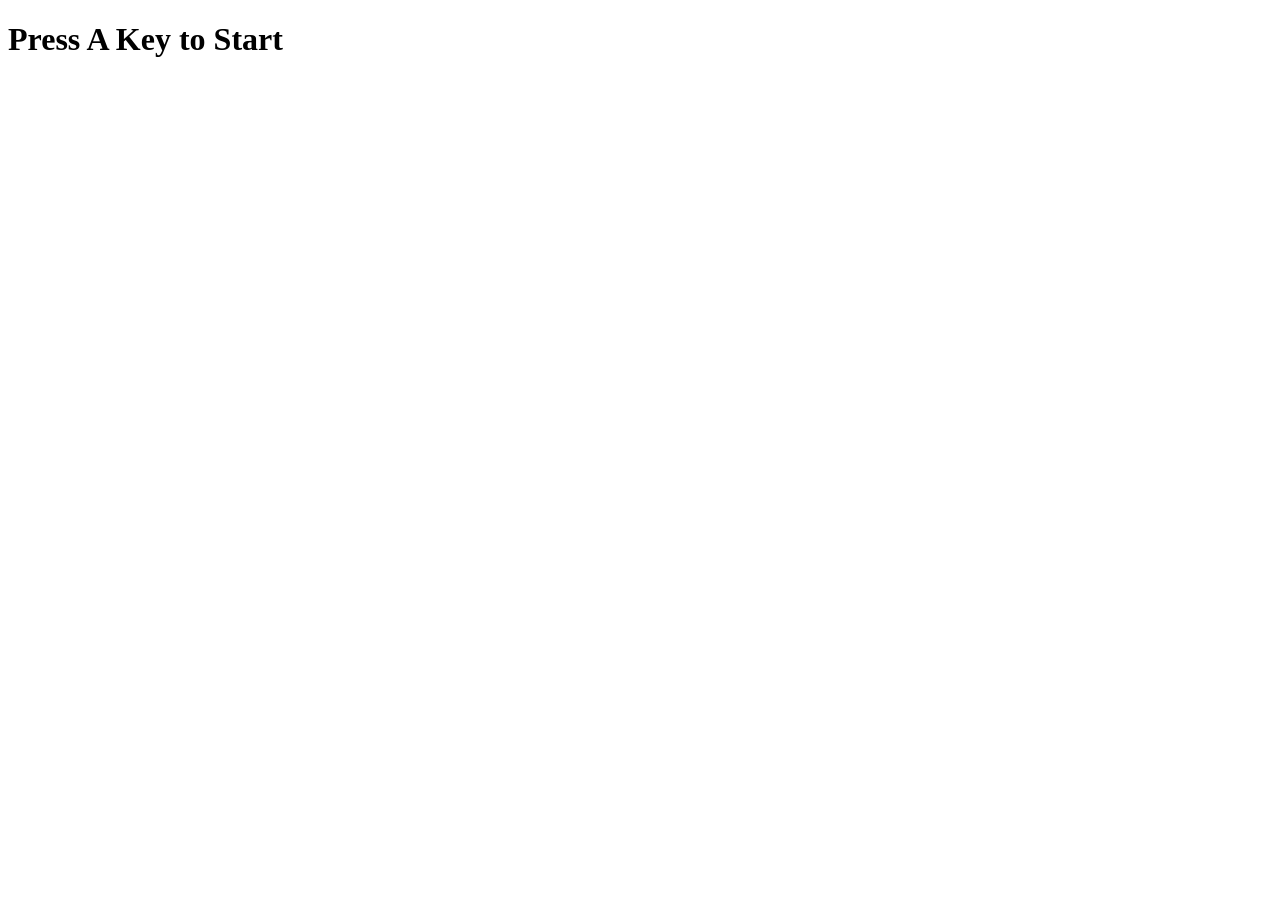
==== index.html @ 441bcaa2 "Add files via upload" ====
<!DOCTYPE html>
<html lang="en" dir="ltr">
  <head>
    <meta charset="utf-8" />
    <title>Simon</title>
    <link rel="stylesheet" href="styles.css" />
    <link
      href="https://fonts.googleapis.com/css?family=Press+Start+2P"
      rel="stylesheet"
    />
  </head>

  <body>
    <h1 id="level-title">Press A Key to Start</h1>
    <div class="container">
      <div lass="row">
        <div type="button" id="green" class="btn green"></div>

        <div type="button" id="red" class="btn red"></div>
      </div>

      <div class="row">
        <div type="button" id="yellow" class="btn yellow"></div>
        <div type="button" id="blue" class="btn blue"></div>
      </div>
    </div>
    <script src="https://ajax.googleapis.com/ajax/libs/jquery/3.7.0/jquery.min.js"></script>
    <script src="./index.js"></script>
  </body>
</html>
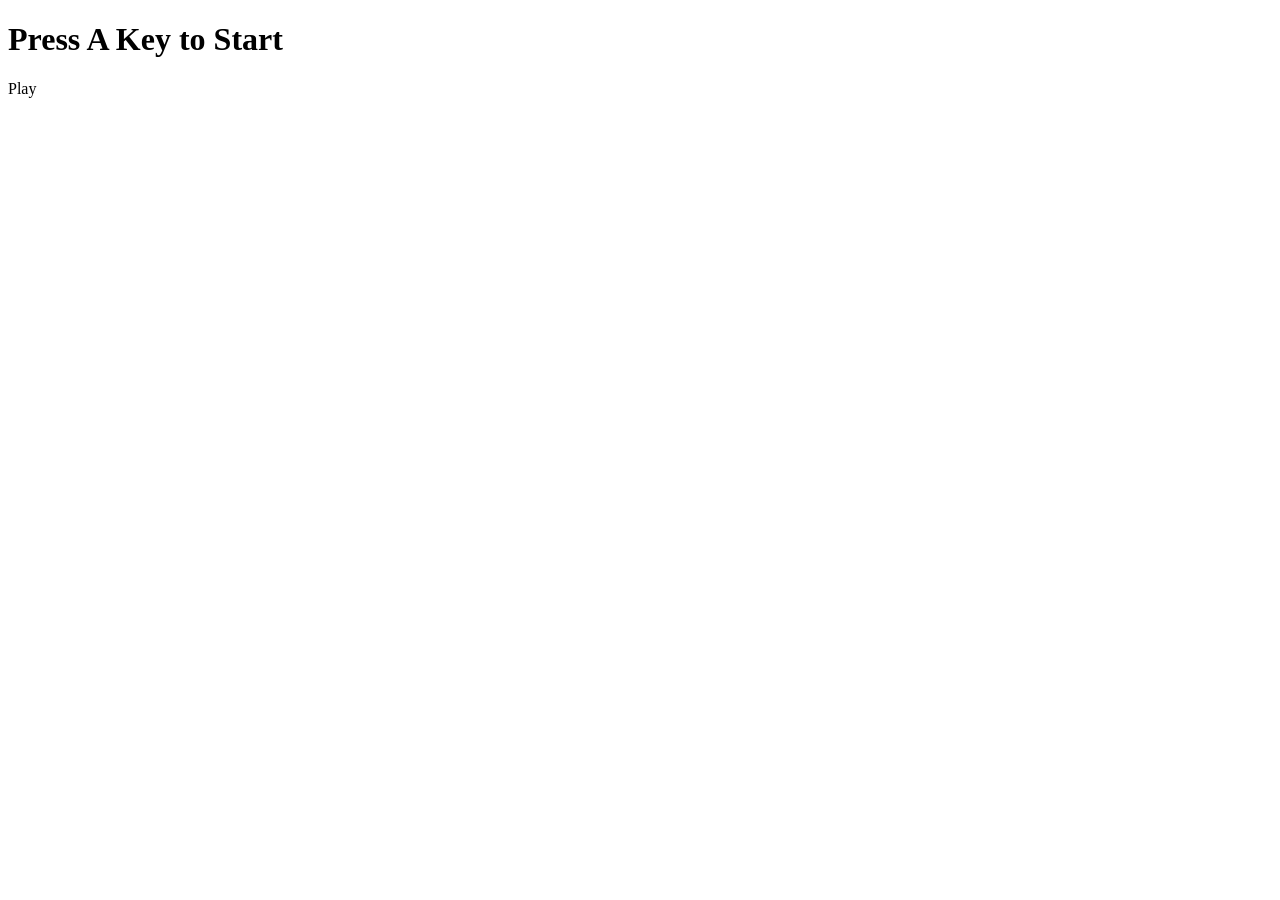
==== commit 6e902821: "Update index.html" ====
--- a/index.html
+++ b/index.html
@@ -23,7 +23,12 @@
         <div type="button" id="yellow" class="btn yellow"></div>
         <div type="button" id="blue" class="btn blue"></div>
       </div>
+
+      <div class="row">
+        <div type="Button" id="play" class="play">Play</div>
+      </div>
     </div>
+
     <script src="https://ajax.googleapis.com/ajax/libs/jquery/3.7.0/jquery.min.js"></script>
     <script src="./index.js"></script>
   </body>
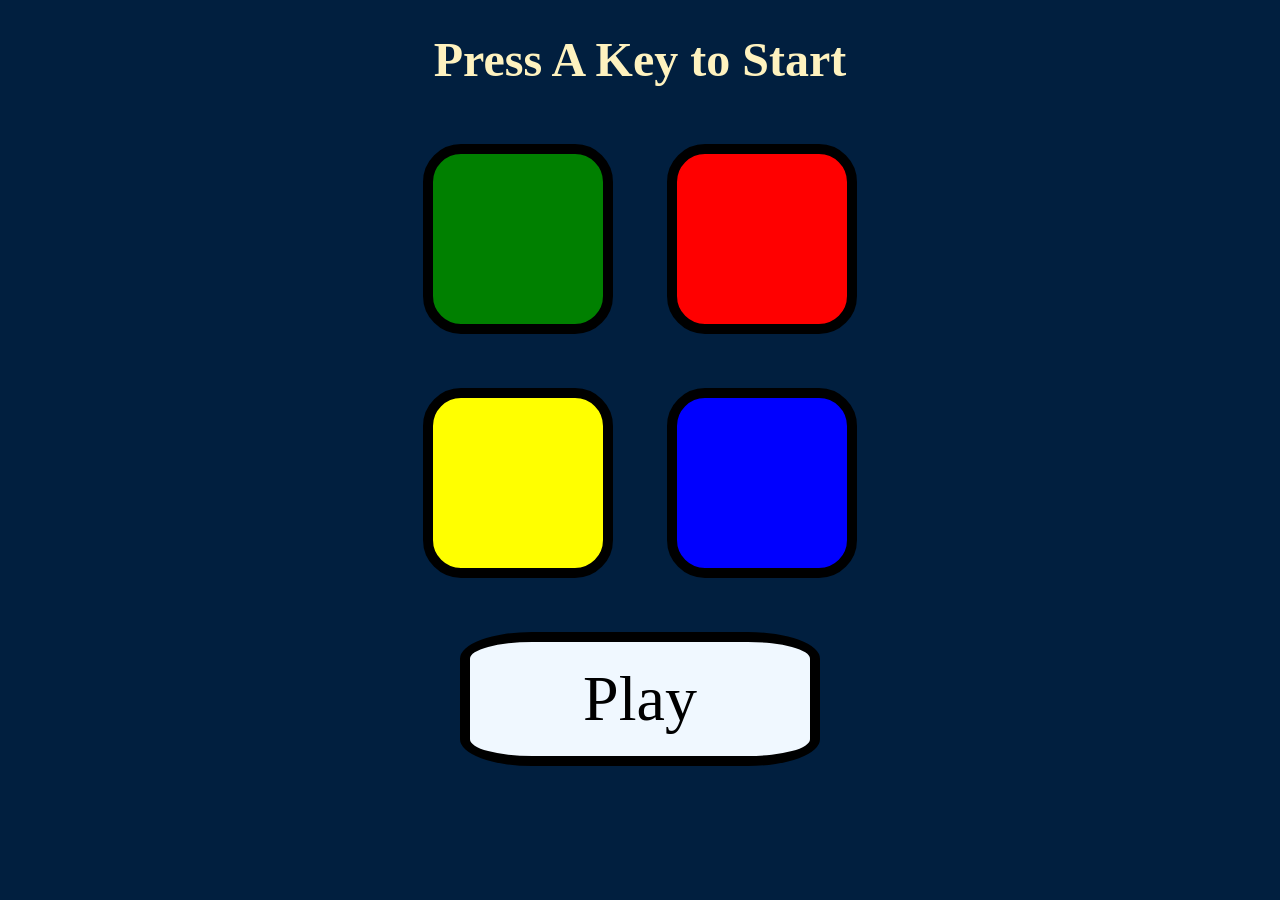
==== commit 70d4aca7: "Update index.html" ====
--- a/index.html
+++ b/index.html
@@ -9,7 +9,6 @@
       rel="stylesheet"
     />
   </head>
-
   <body>
     <h1 id="level-title">Press A Key to Start</h1>
     <div class="container">
--- a/styles.css
+++ b/styles.css
@@ -0,0 +1,66 @@
+body {
+  text-align: center;
+  background-color: #011f3f;
+}
+
+#level-title {
+  font-family: "Press Start 2P", cursive;
+  font-size: 3rem;
+  /* margin: 5%; */
+  color: #fef2bf;
+}
+
+.container {
+  display: block;
+  width: 50%;
+  margin: auto;
+}
+
+.btn {
+  margin: 25px;
+  display: inline-block;
+  height: 170px;
+  width: 170px;
+  border: 10px solid black;
+  border-radius: 20%;
+}
+
+.game-over {
+  background-color: red;
+  opacity: 0.8;
+}
+
+.red {
+  background-color: red;
+}
+
+.green {
+  background-color: green;
+}
+
+.blue {
+  background-color: blue;
+}
+
+.yellow {
+  background-color: yellow;
+}
+
+.pressed {
+  box-shadow: 0 0 20px white;
+  background-color: grey;
+}
+
+.play {
+  margin: 25px;
+  text-align: center;
+  display: inline-block;
+  background-color: aliceblue;
+  width: 300px;
+  border: 10px solid black;
+  border-radius: 20%;
+  font-family: "Press Start 2P", cursive;
+  padding: 20px;
+  font-size: 4rem;
+  color: black;
+}
